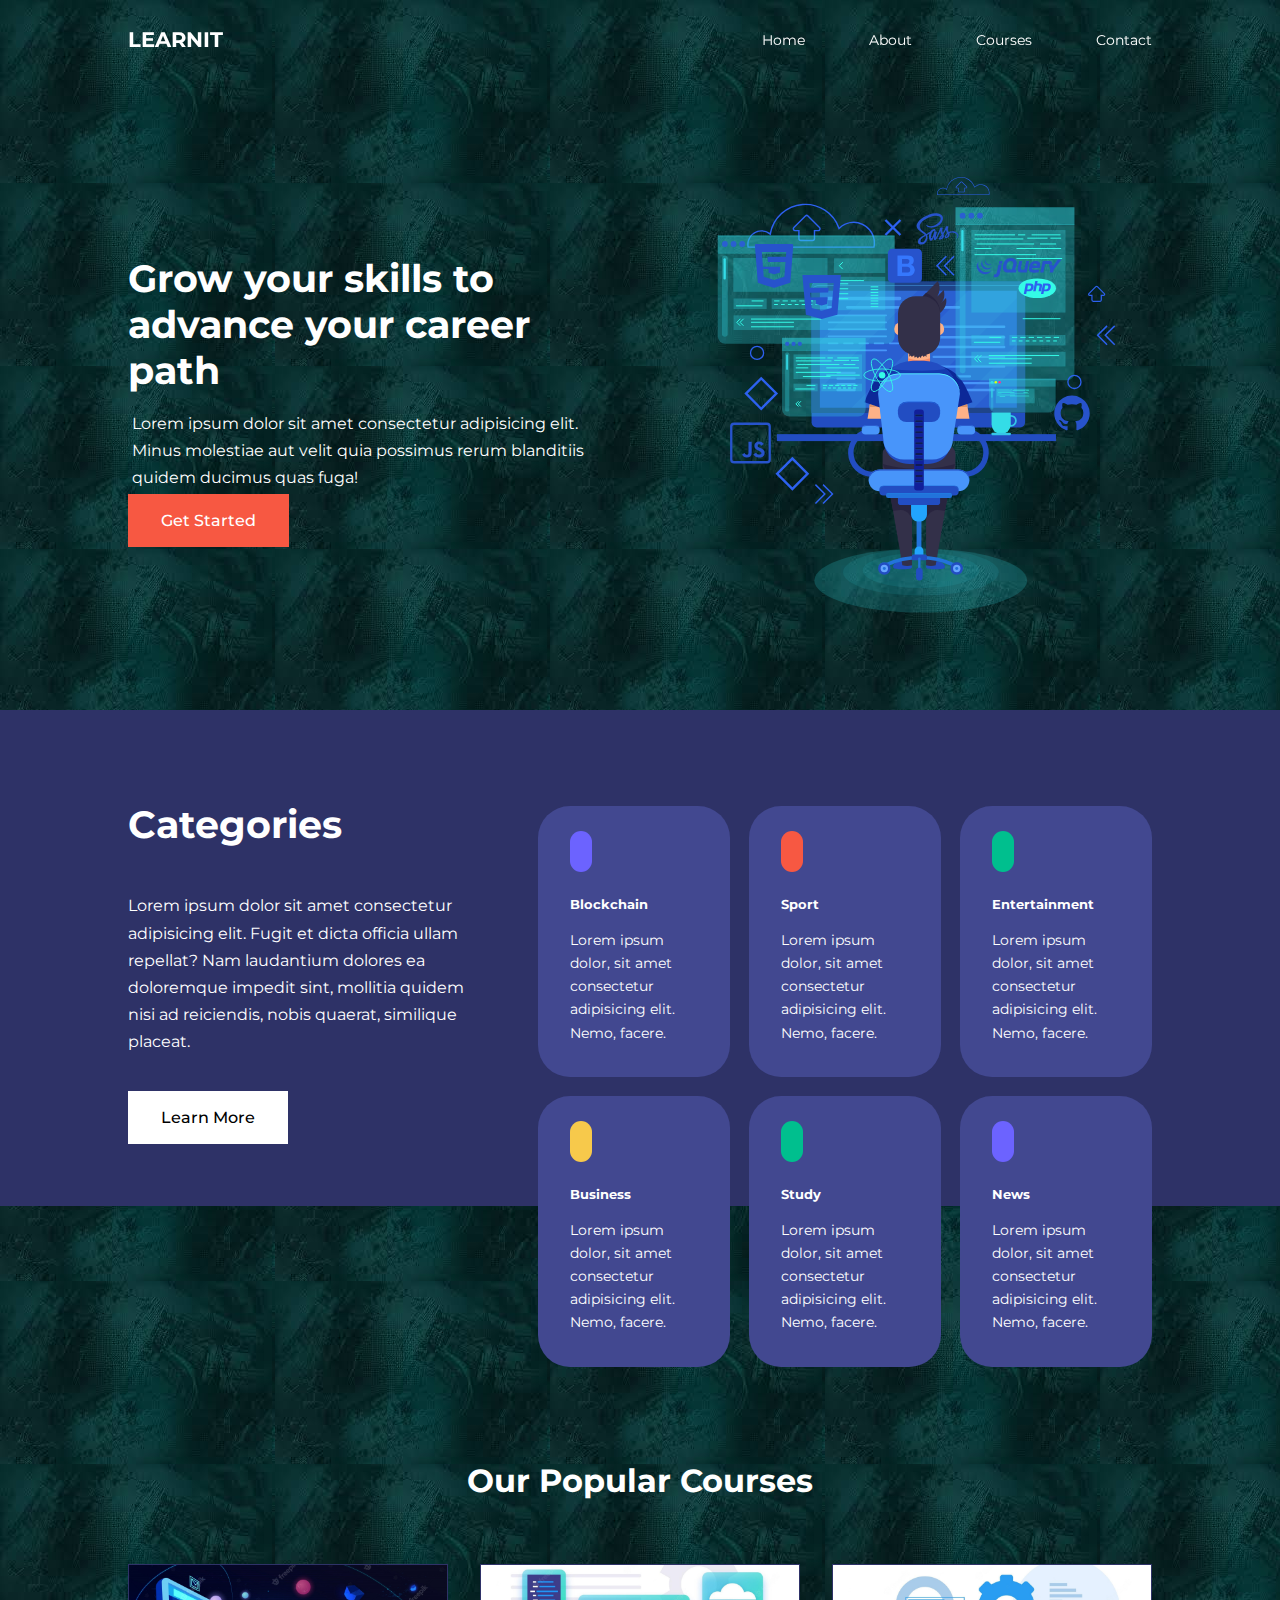
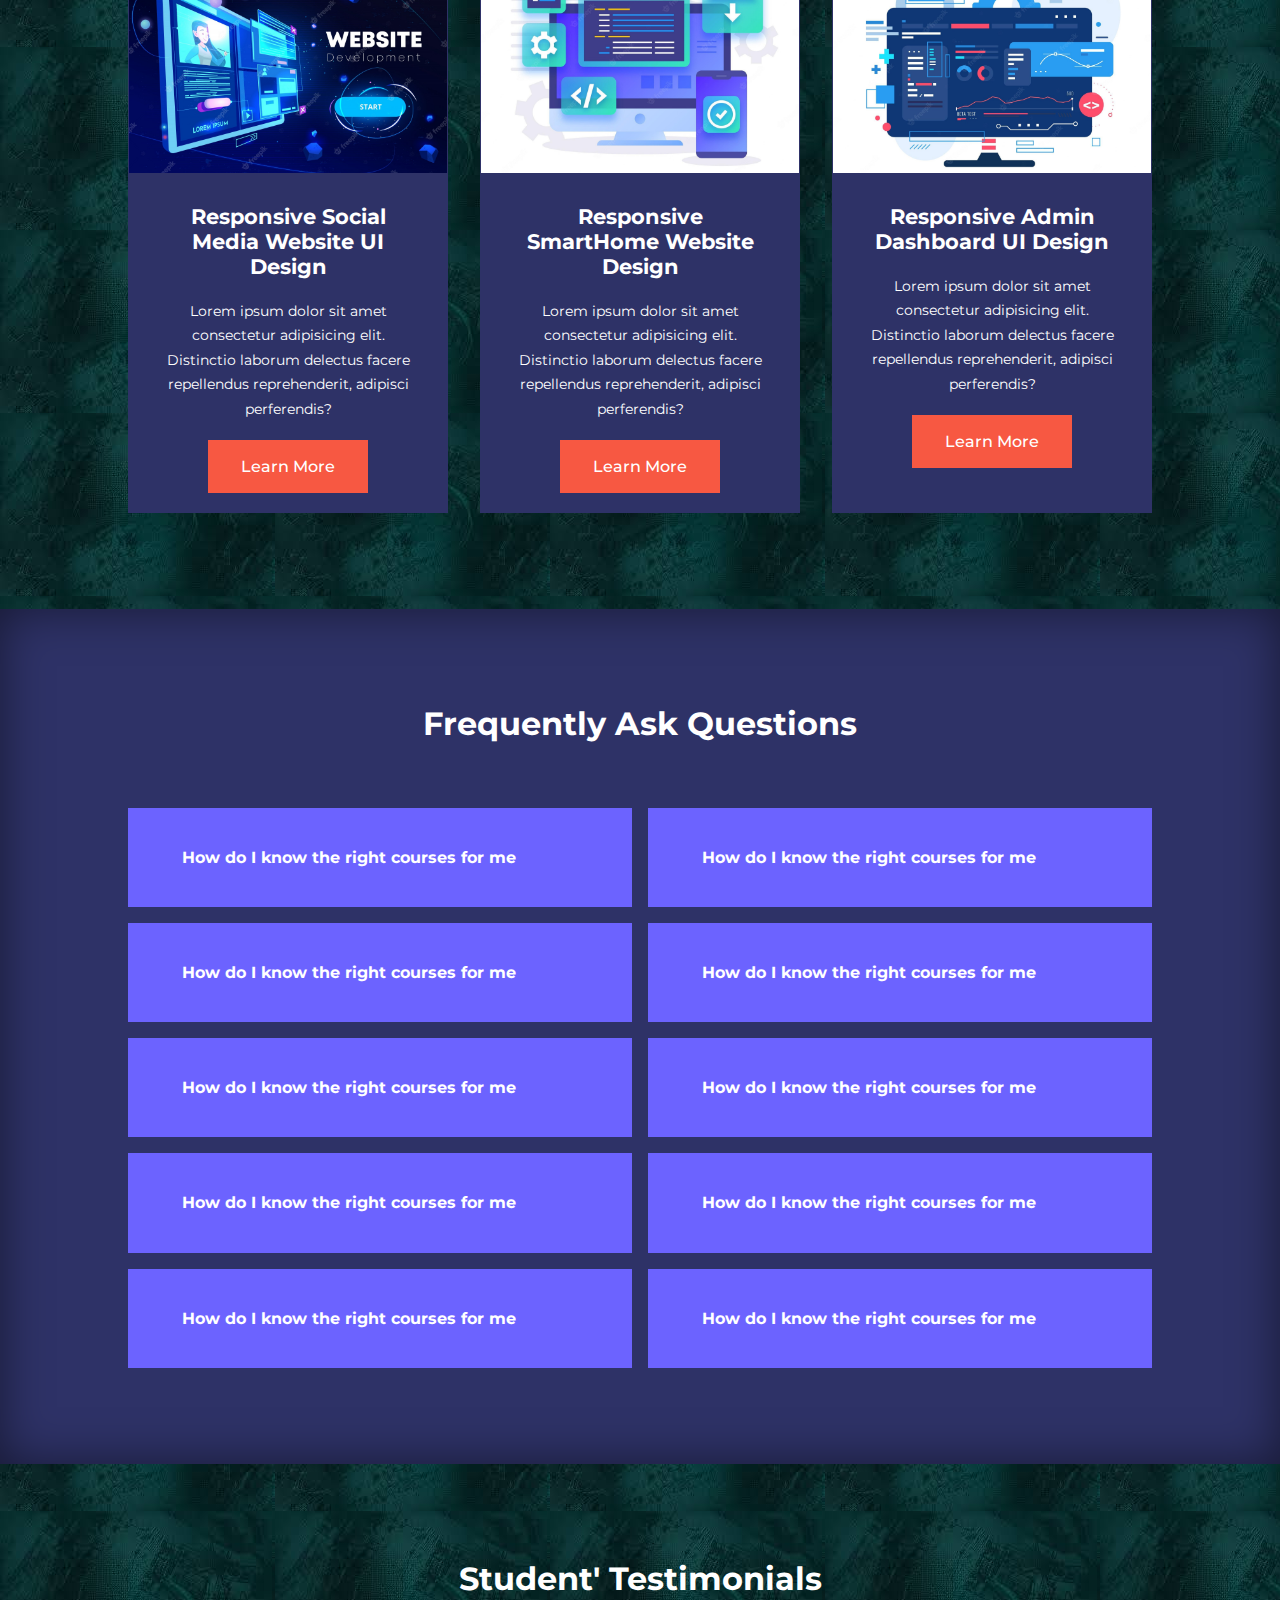
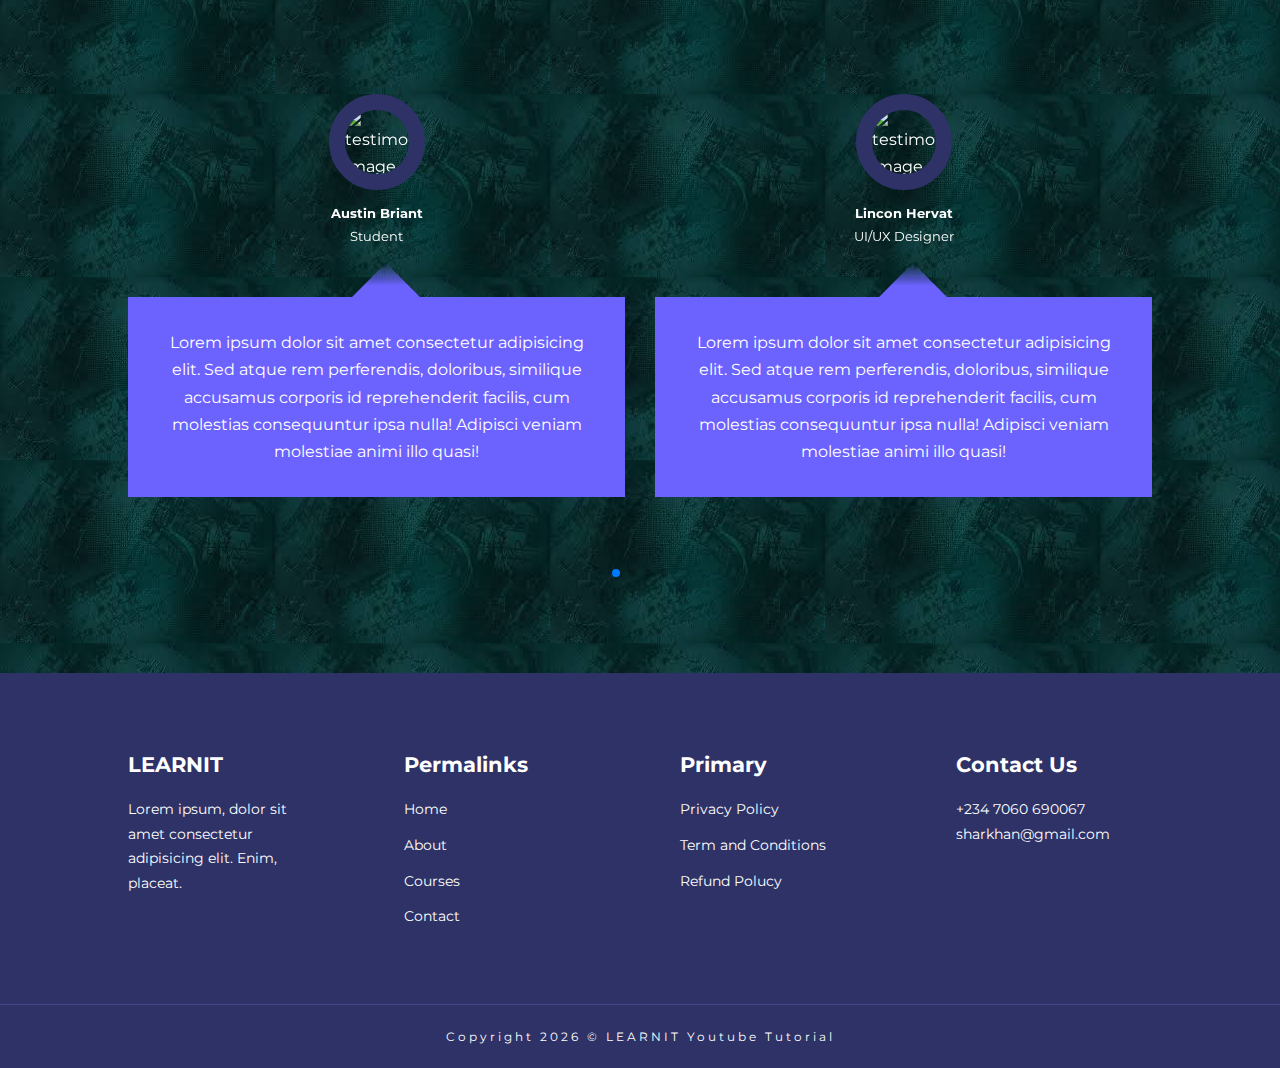
==== index.html @ 8cb25372 "new update push" ====
<!DOCTYPE html>
<html lang="en">
<head>
    <meta charset="UTF-8">
    <meta name="viewport" content="width=device-width, initial-scale=1.0">
    <title>My Institute</title>
    <link rel="stylesheet" href="/style/index.css">


    <link rel="stylesheet" href="https://unicons.iconscout.com/release/v4.0.8/css/line.css">

    <link rel="preconnect" href="https://fonts.googleapis.com">
<link rel="preconnect" href="https://fonts.gstatic.com" crossorigin>
<link href="https://fonts.googleapis.com/css2?family=Montserrat:ital,wght@0,100;0,200;0,300;0,400;0,500;0,600;0,700;0,800;0,900;1,100;1,200;1,300;1,400;1,500;1,600;1,700;1,800;1,900&display=swap" rel="stylesheet">

<!-- Link Swiper's CSS -->
<link rel="stylesheet" href="https://cdn.jsdelivr.net/npm/swiper@10/swiper-bundle.min.css" />
<style>
    body{
        background-image: url("/image/bg.jpg");
    }
</style>
</head>
<body>
    <nav>
        <div class="container nav_container">
            <a href="index.html"><h4>LEARNIT</h4></a>
            <ul class="nav__menu">
                <li><a href="index.html">Home</a></li>
                <li><a href="about.html">About</a></li>
                <li><a href="courses.html">Courses</a></li>
                <li><a href="contact.html">Contact</a></li>                
            </ul>
            <button id="open-menu-btn"><i class="uil uil-bars"></i></button>
            <button id="close-menu-btn"><i class="uil uil-multiply"></i></button>
        </div>
    </nav>
    <!-- NAV Ends -->
<header>
    <div class="container header__container">
        <div class="header__left">
            <h1>Grow your skills to advance your career path</h1>
            <p>Lorem ipsum dolor sit amet consectetur adipisicing elit. Minus molestiae aut velit quia possimus rerum blanditiis quidem ducimus quas fuga!</p>
            <a href="courses.html " class="btn btn-primary">Get Started</a>

        </div>
        <div class="header__right">
            <div class="header_right-image">
                <img src="/image/header.svg" alt="">
            </div>
        </div>
    </div>
</header>
<!-- Header Ends -->


<section class="categories">
    <div class="container categories__container">
        <div class="categories__left">
            <h1>Categories</h1>
            <p>Lorem ipsum dolor sit amet consectetur adipisicing elit. Fugit et dicta officia ullam repellat? Nam laudantium dolores ea doloremque impedit sint, mollitia quidem nisi ad reiciendis, nobis quaerat, similique placeat.</p>
            <a href="" class="btn">Learn More</a>
        </div>
        <div class="categories__right">
            <article class="category">
                <span class="category__icon"><i class="uil uil-bitcoin-circle"></i></span>
                <h5>Blockchain</h5>
                <p>Lorem ipsum dolor, sit amet consectetur adipisicing elit. Nemo, facere.</p>
            </article>        
            <article class="category">
                <span class="category__icon"><i class="uil uil-volleyball"></i></span>
                <h5>Sport</h5>
                <p>Lorem ipsum dolor, sit amet consectetur adipisicing elit. Nemo, facere.</p>
            </article>        
            <article class="category">
                <span class="category__icon"><i class="uil uil-desktop"></i></span>
                <h5>Entertainment</h5>
                <p>Lorem ipsum dolor, sit amet consectetur adipisicing elit. Nemo, facere.</p>
            </article>        
            <article class="category">
                <span class="category__icon"><i class="uil uil-bitcoin-circle"></i></span>
                <h5>Business</h5>
                <p>Lorem ipsum dolor, sit amet consectetur adipisicing elit. Nemo, facere.</p>
            </article>        
            <article class="category">
                <span class="category__icon"><i class="uil uil-presentation-plus"></i></span>
                <h5>Study</h5>
                <p>Lorem ipsum dolor, sit amet consectetur adipisicing elit. Nemo, facere.</p>
            </article>        
            <article class="category">
                <span class="category__icon"><i class="uil uil-monitor"></i></span>
                <h5>News</h5>
                <p>Lorem ipsum dolor, sit amet consectetur adipisicing elit. Nemo, facere.</p>
            </article>        
        </div>
    </div>
</section>
<!-- Category Ends -->


<section class="courses">
    <h2>Our Popular Courses</h2>
    <div class="container courses__container">
        <article class="course">
            <div class="course__image">
                <img src="/image/course1.jpg" alt="">
            </div>
            <div class="course__info">
                <h4>Responsive Social Media Website UI Design</h4>
                <p>Lorem ipsum dolor sit amet consectetur adipisicing elit. Distinctio laborum delectus facere repellendus reprehenderit, adipisci perferendis?</p>
                <a href="courses.html" class="btn btn-primary">Learn More</a>
            </div>
        </article>

        <article class="course">
            <div class="course__image">
                <img src="/image/course2.jpg" alt="">
            </div>
            <div class="course__info">
                <h4>Responsive SmartHome Website Design</h4>
                <p>Lorem ipsum dolor sit amet consectetur adipisicing elit. Distinctio laborum delectus facere repellendus reprehenderit, adipisci perferendis?</p>
                <a href="courses.html" class="btn btn-primary">Learn More</a>
            </div>
        </article>

        <article class="course">
            <div class="course__image">
                <img src="/image/course3.jpg" alt="">
            </div>
            <div class="course__info">
                <h4>Responsive Admin Dashboard UI Design</h4>
                <p>Lorem ipsum dolor sit amet consectetur adipisicing elit. Distinctio laborum delectus facere repellendus reprehenderit, adipisci perferendis?</p>
                <a href="courses.html" class="btn btn-primary">Learn More</a>
            </div>
        </article>
    </div>
</section>
<!-- Courses Ends -->


<section class="faqs">
    <H2>Frequently Ask Questions</H2>
    <div class="container faqs__container">
        <article class="faq">
            <div class="faqs__icon"><i class="uil uil-plus"></i></div>
            <div class="question__answer">
                <h4>How do I know the right courses for me</h4>
                <p>Lorem ipsum dolor sit, amet consectetur adipisicing elit. Ipsam, quod autem. Cumque sequi consectetur, laboriosam aut eius delectus veniam quos debitis? Necessitatibus consequatur hic magnam illo tenetur suscipit veritatis culpa?</p>
            </div>
        </article>
        <article class="faq">
            <div class="faqs__icon"><i class="uil uil-plus"></i></div>
            <div class="question__answer">
                <h4>How do I know the right courses for me</h4>
                <p>Lorem ipsum dolor sit, amet consectetur adipisicing elit. Ipsam, quod autem. Cumque sequi consectetur, laboriosam aut eius delectus veniam quos debitis? Necessitatibus consequatur hic magnam illo tenetur suscipit veritatis culpa?</p>
            </div>
        </article>
        <article class="faq">
            <div class="faqs__icon"><i class="uil uil-plus"></i></div>
            <div class="question__answer">
                <h4>How do I know the right courses for me</h4>
                <p>Lorem ipsum dolor sit, amet consectetur adipisicing elit. Ipsam, quod autem. Cumque sequi consectetur, laboriosam aut eius delectus veniam quos debitis? Necessitatibus consequatur hic magnam illo tenetur suscipit veritatis culpa?</p>
            </div>
        </article>
        <article class="faq">
            <div class="faqs__icon"><i class="uil uil-plus"></i></div>
            <div class="question__answer">
                <h4>How do I know the right courses for me</h4>
                <p>Lorem ipsum dolor sit, amet consectetur adipisicing elit. Ipsam, quod autem. Cumque sequi consectetur, laboriosam aut eius delectus veniam quos debitis? Necessitatibus consequatur hic magnam illo tenetur suscipit veritatis culpa?</p>
            </div>
        </article>
        <article class="faq">
            <div class="faqs__icon"><i class="uil uil-plus"></i></div>
            <div class="question__answer">
                <h4>How do I know the right courses for me</h4>
                <p>Lorem ipsum dolor sit, amet consectetur adipisicing elit. Ipsam, quod autem. Cumque sequi consectetur, laboriosam aut eius delectus veniam quos debitis? Necessitatibus consequatur hic magnam illo tenetur suscipit veritatis culpa?</p>
            </div>
        </article>
        <article class="faq">
            <div class="faqs__icon"><i class="uil uil-plus"></i></div>
            <div class="question__answer">
                <h4>How do I know the right courses for me</h4>
                <p>Lorem ipsum dolor sit, amet consectetur adipisicing elit. Ipsam, quod autem. Cumque sequi consectetur, laboriosam aut eius delectus veniam quos debitis? Necessitatibus consequatur hic magnam illo tenetur suscipit veritatis culpa?</p>
            </div>
        </article>
        <article class="faq">
            <div class="faqs__icon"><i class="uil uil-plus"></i></div>
            <div class="question__answer">
                <h4>How do I know the right courses for me</h4>
                <p>Lorem ipsum dolor sit, amet consectetur adipisicing elit. Ipsam, quod autem. Cumque sequi consectetur, laboriosam aut eius delectus veniam quos debitis? Necessitatibus consequatur hic magnam illo tenetur suscipit veritatis culpa?</p>
            </div>
        </article>
        <article class="faq">
            <div class="faqs__icon"><i class="uil uil-plus"></i></div>
            <div class="question__answer">
                <h4>How do I know the right courses for me</h4>
                <p>Lorem ipsum dolor sit, amet consectetur adipisicing elit. Ipsam, quod autem. Cumque sequi consectetur, laboriosam aut eius delectus veniam quos debitis? Necessitatibus consequatur hic magnam illo tenetur suscipit veritatis culpa?</p>
            </div>
        </article>
        <article class="faq">
            <div class="faqs__icon"><i class="uil uil-plus"></i></div>
            <div class="question__answer">
                <h4>How do I know the right courses for me</h4>
                <p>Lorem ipsum dolor sit, amet consectetur adipisicing elit. Ipsam, quod autem. Cumque sequi consectetur, laboriosam aut eius delectus veniam quos debitis? Necessitatibus consequatur hic magnam illo tenetur suscipit veritatis culpa?</p>
            </div>
        </article>
        <article class="faq">
            <div class="faqs__icon"><i class="uil uil-plus"></i></div>
            <div class="question__answer">
                <h4>How do I know the right courses for me</h4>
                <p>Lorem ipsum dolor sit, amet consectetur adipisicing elit. Ipsam, quod autem. Cumque sequi consectetur, laboriosam aut eius delectus veniam quos debitis? Necessitatibus consequatur hic magnam illo tenetur suscipit veritatis culpa?</p>
            </div>
        </article>
    </div>
</section>
<!-- FAQS End here -->

<section class="container testimonials__container mySwiper">
    <h2>Student' Testimonials</h2>

<div class="swiper-wrapper">
    <article class="testimonial swiper-slide">
        <div class="avater">
            <img src="https://randomuser.me/api/portraits/men/10.jpg" alt="testimonial image here">
        </div>
        <div class="testimonial__info">
            <h5>Austin Briant</h5>
            <small>Student</small>
            <div class="testimonial__body">
                <p>Lorem ipsum dolor sit amet consectetur adipisicing elit. Sed atque rem perferendis, doloribus, similique accusamus corporis id reprehenderit facilis, cum molestias consequuntur ipsa nulla! Adipisci veniam molestiae animi illo quasi!</p>
            </div>
        </div>
    </article>
    <article class="testimonial swiper-slide">
        <div class="avater">
            <img src="https://randomuser.me/api/portraits/men/13.jpg" alt="testimonial image here">
        </div>
        <div class="testimonial__info">
            <h5>Lincon Hervat</h5>
            <small>UI/UX Designer</small>
            <div class="testimonial__body">
                <p>Lorem ipsum dolor sit amet consectetur adipisicing elit. Sed atque rem perferendis, doloribus, similique accusamus corporis id reprehenderit facilis, cum molestias consequuntur ipsa nulla! Adipisci veniam molestiae animi illo quasi!</p>
            </div>
        </div>
    </article>
    <article class="testimonial swiper-slide">
        <div class="avater">
            <img src="https://randomuser.me/api/portraits/men/14.jpg" alt="testimonial image here">
        </div>
        <div class="testimonial__info">
            <h5>Aliy Khabbak</h5>
            <small>Student</small>
            <div class="testimonial__body">
                <p>Lorem ipsum dolor sit amet consectetur adipisicing elit. Sed atque rem perferendis, doloribus, similique accusamus corporis id reprehenderit facilis, cum molestias consequuntur ipsa nulla! Adipisci veniam molestiae animi illo quasi!</p>
            </div>
        </div>
    </article>
    <article class="testimonial swiper-slide">
        <div class="avater">
            <img src="https://randomuser.me/api/portraits/men/11.jpg" alt="testimonial image here">
        </div>
        <div class="testimonial__info">
            <h5>Diana Briant</h5>
            <small>Student</small>
            <div class="testimonial__body">
                <p>Lorem ipsum dolor sit amet consectetur adipisicing elit. Sed atque rem perferendis, doloribus, similique accusamus corporis id reprehenderit facilis, cum molestias consequuntur ipsa nulla! Adipisci veniam molestiae animi illo quasi!</p>
            </div>
        </div>
    </article>
    <article class="testimonial swiper-slide">
        <div class="avater">
            <img src="https://randomuser.me/api/portraits/men/19.jpg" alt="testimonial image here">
        </div>
        <div class="testimonial__info">
            <h5>Abraham Quist</h5>
            <small>Developer</small>
            <div class="testimonial__body">
                <p>Lorem ipsum dolor sit amet consectetur adipisicing elit. Sed atque rem perferendis, doloribus, similique accusamus corporis id reprehenderit facilis, cum molestias consequuntur ipsa nulla! Adipisci veniam molestiae animi illo quasi!</p>
            </div>
        </div>
    </article>
</div>
<div class="swiper-pagination"></div>
</section>


<footer class="footer">
    <div class="container footer__container">
        <div class="footer__1">
            <h4><a href="index.html">LEARNIT</a></h4>
            <P>Lorem ipsum, dolor sit amet consectetur adipisicing elit. Enim, placeat.</P>
        </div>
        <div class="footer__2">
            <h4>Permalinks</h4>
            <ul class="permalinks">
                <li><a href="index.html">Home</a></li>
                <li><a href="about.html">About</a></li>
                <li><a href="courses.html">Courses</a></li>
                <li><a href="contact.html">Contact</a></li>
            </ul>
        </div>
        <div class="footer__3">
            <h4>Primary</h4>
            <ul class="privacy">
                <li><a href="#">Privacy Policy</a></li>
                <li><a href="#">Term and Conditions</a></li>
                <li><a href="#">Refund Polucy</a></li>                
            </ul>
        </div>
        <div class="footer__4">
            <h4>Contact Us</h4> 
            <div>
                <p>+234 7060 690067</p>
                <p>sharkhan@gmail.com</p>
            </div>   
            <ul class="footer__socials">
                <li><a href="#"><i class="uil uil-facebook"></i></a></li>
                <li><a href="#"><i class="uil uil-instagram-alt"></i></a></li>
                <li><a href="#"><i class="uil uil-twitter"></i></a></li>                
                <li><a href="#"><i class="uil uil-linkedin"></i></a></li>                
            </ul>        
        </div>   
            
    </div>
    <div class="footer__copyright">
        <small>Copyright <span class="curr_year"></span> &copy; LEARNIT Youtube Tutorial</small>
    </div> 
</footer>




    <script src="https://cdn.jsdelivr.net/npm/swiper@10/swiper-bundle.min.js"></script>
    <script src="/js/main.js"></script>
    <script>
        var swiper = new Swiper(".mySwiper", {
          slidesPerView: 1,
          spaceBetween: 30,
          pagination: {
            el: ".swiper-pagination",
            clickable: true,
          },
          //when window width is >=600px
          breakpoints:{
            600:{
                slidesPerView: 2
            }
          }
        });
      </script>
</body>
</html>
---- style/index.css ----
*{
    margin: 0;
    padding: 0;
    border: 0;
    outline: 0;
    box-sizing: border-box;
    text-decoration: none;
    list-style: none;
}
:root{
    --color-primary: #6c63ff;
    --color-success: #00bf8e;
    --color-warning: #f7c94b;
    --color-danger: #f75842;
    --color-danger-variant:rgba(247,88,66,0.4) ;
    --color-white:#fff ;
    --color-light:rgba(255,255,255,0.7) ;
    --color-black:#000 ;
    --color-bg:#1f2641 ;
    --color-bg1:#2e3267 ;
    --color-bg2:#424890 ;

    --container-width-lg:80%;
    --container-width-md:90%;
    --container-width-sm:94%;

    --transition: all 400ms ease;
}   
body{
    overflow: scroll;
    font-family:Montserrat, sans-serif;
    line-height: 1.7;
    color: var(--color-white);
    background: var(--color-bg);
}
.container{
    width: var(--container-width-lg);
    margin: 0 auto;
}
section{
    padding: 6rem 0;
}
section h2{
    text-align: center;
    margin-bottom: 4rem;
}
h1,h2,h3,h4,h5,h6{
    line-height: 1.2;
}
h1{
    font-size: 2.4rem;
}
h2{
    font-size: 2rem;
}
h3{
    font-size: 1.6rem;
}
h4{
    font-size: 1.3rem;
}
a{
    color: var(--color-white);
}
img{
    width: 100%;
    display: block;
    object-fit: cover;
}
.btn{
    display: line-block;
    background:var(--color-white);
    color: var(--color-black);
    padding: 1rem 2rem;
    border: 1px solid transparent;
    font-weight: 500;
    transition: var(--transition);
}
.btn:hover{
    background: transparent;
    color: var(--color-white);
    border-color: var(--color-white);
}
.btn-primary{
    background: var(--color-danger);
    color:var(--color-white);
}

/* ===========NAVBAR============= */
nav{
    background:transparent;
    width: 100vw;
    height: 5rem;
    position: fixed;
    top: 0;
    z-index: 11;
}
/* nav js function style */
.window-scroll{
    background: var(--color-primary);
    box-shadow: 0 1rem 2rem rgba(0, 0, 0, 0.2);
}
.nav_container{
    height: 100%;
    display: flex;
    justify-content: space-between;
    align-items: center;
}
nav button{
    display: none;
}
.nav__menu{
    display: flex;
    align-items: center;
    gap: 4rem;
}
.nav__menu a{
    font-size: 0.9rem;
    transition: var(--transition);

}
.nav__menu a:hover{
    color: var(--color-bg2);
}
header{
    position: relative;
    top: 5rem;
    overflow: hidden;
    height: 70vh;
    margin-bottom: 5rem;
    }
.header__container{
    display: grid;
    grid-template-columns: 1fr 1fr;
    align-items: center;
    gap: 5rem;
    height: 100%;
}
.header__left p{
    margin: 1rem 0.24rem;    
}

/* Categories */
.categories{
    background: var(--color-bg1);
    height: 31rem;
}
.categories h1{
    line-height: 1;
    margin-bottom: 3rem;
}
.categories__container{
    display: grid;
    grid-template-columns: 40% 60%;
}
.categories__left{
    margin-right: 4rem;
}
.categories__left p{
    margin: 1rem 0 3rem ;
}
.categories__right {
    display: grid;
    grid-template-columns: repeat(3, 1fr);
    gap: 1.2rem;
}
.category{
    background: var(--color-bg2);
    padding: 2rem;
    border-radius: 2rem;
    transition: var(--transition);
}
.category:hover{
    box-shadow: 0 3rem 3rem rgba(0, 0, 0, 0.3);
}
.category:nth-child(2) .category__icon{
    background: var(--color-danger);
}
.category:nth-child(3) .category__icon{
    background: var(--color-success);
}
.category:nth-child(4) .category__icon{
    background: var(--color-warning);
}
.category:nth-child(5) .category__icon{
    background: var(--color-success);
}
.category__icon{
    background: var(--color-primary);
    padding: 0.7rem;
    border-radius: 0.9rem;
}
.category h5{
    margin: 2rem 0 1rem;
}
.category p{
    font-size: 0.85rem;    
}

/* Popular Courses */
.courses{
    margin-top: 10rem;
}
.courses__container{
    display: grid;
    grid-template-columns: repeat(3, 1fr);
    gap: 2rem;
}
.course{
    background: var(--color-bg1);
    text-align: center;
    border: 1px solid transparent; 
    transition: var(--transition); /*  To slow the hover down*/
}

.course:hover{
    background: transparent;
    border-color: var(--color-primary);

}
.course__info{
    padding: 2rem;
}
.course__info p{
    margin: 1.2rem 0 2rem ;
    font-size: 0.9rem;
}


 /* FAQS*/
 .faqs{
    background: var(--color-bg1);
    box-shadow: inset 0 0 3rem rgba(0, 0, 0, 0.5);
 }
 .faqs__container{
    display: grid;
    grid-template-columns: 1fr 1fr;
    gap: 1rem;
 }
 .faq{
padding: 2rem;
display: flex;
align-items: center;
gap: 1.4rem;
height: fit-content;
background: var(--color-primary);
cursor: pointer;
}
.faq h4{
    font-size: 1rem;
    line-height: 2.2;
}
.faqs__icon{
align-self: flex-start;
font-size: 1.2rem;
}
.faq p{
    margin-top: 0.8rem;
    display: none;
}

.faq.open p{
    display: block;
}
/* FAQS Ends here */
.testimonials__container{
    overflow-x: hidden;
    position: relative;
    margin-bottom: 5rem;
}
.testimonial{
    padding-top: 2rem;
}
.testimonial img{
    width:6rem;
    height: 6rem;
    border-radius: 50%;
    overflow: hidden;
    margin:0 auto 1rem ;
    border: 1em solid var(--color-bg1);
}
.testimonial__info{
    text-align: center;
   
}
.testimonial__body{
    background: var(--color-primary);
    padding: 2rem;
    margin-top: 3rem;
    position: relative;
}
.testimonial__body::before{
    content: "";
    display: block;
    background: linear-gradient(135deg, transparent, var(--color-primary), var(--color-primary),var(--color-primary));
    width: 3rem;
    height: 3rem;
    position: absolute;
    left: 47%;
    top: -1.5rem;
    transform: rotate(45deg);
}
footer{
    background: var(--color-bg1);
    padding-top: 5rem;
    font-size: 0.9rem;
}
.footer__container{
    display: grid;
    grid-template-columns: repeat(4, 1fr);
    gap: 5rem;
    }
.footer__container > div h4{
    margin-bottom: 1.2rem;
}
.footer__1 p{
    margin: 0 0 2rem;
}
footer ul li{
    margin-bottom:0.7rem;

}
footer ul li a:hover{
    text-decoration: underline;
}
.footer__socials{
    display: flex;
    gap: 1rem;
    font-size: 1.2rem;
    margin-top: 2rem;
}
.footer__copyright{
    text-align: center;
    margin-top: 4rem;
    padding: 1.2rem 0;
    border-top: 1px solid var(--color-bg2);
    letter-spacing: 3px;
}





/* Media queries (Tablet) */
@media screen and (max-width: 1024px) {
    .container{
      width: var(--container-width-md);
    }
    h1{
      font-size: 2rem;
    }
    h2{
      font-size: 1.7rem;
    }
    h3{
      font-size: 1.4rem;
    }
    h4{
      font-size: 1.2rem;
    }
    /* NAVBAR */
    nav button{
      display: inline-block;
      background: transparent;
      font-size: 1.8rem;
      color: var(--color-white);
      cursor: pointer;
  
    }
    nav button#close-menu-btn{
      display: none;
    }
    .nav__menu{
      position: fixed;
      top: 5rem;
      right: 5%;
      height: fit-content;
      width: 18rem;
      flex-direction: column;
      gap: 0;
      display: none;
    }
    .nav__menu li{
      width: 100%;
      height: 5.8rem;
      animation: animateNavitems 400ms linear forwards;  /* forward means it going to start from the nth state of the keyframe*/
      transform-origin: top-right;
      opacity: 0;
    }
    .nav__menu li:nth-child(2){
      animation-delay: 200ms;
    }
    .nav__menu li:nth-child(3){
      animation-delay: 400ms;
    }
    .nav__menu li:nth-child(4){
      animation-delay: 600ms;
    }
    @keyframes animateNavitems {
      0%{
          transform: rotateZ(-90deg) rotateX(90deg) scale(0.1);
      }   
      100%{
          transform: rotateZ(0) rotateX(0) scale(1);
          opacity: 1;
      }
    }
    .nav__menu li a {
      background: var(--color-primary);
      box-shadow: -4rem 6rem 10rem rgba(0, 0, 0, 0.6);
      width: 100%;
      height: 100%;
      display: grid;
      place-items: center;
    }
    .nav__menu li a:hover{
      background: var(--color-bg2);
      color: var(--color-white);
    }
    /* The header here */
  header{
      height: 52vh;
      margin-bottom: 4rem;
      
  }
  .header__container{
      gap: 0;
      padding-bottom: 3rem;
  }
  /* category */
  .categories{
      height: auto;
  
  }
  .categories__container{
      grid-template-columns: 1fr;
      gap: 3rem;
  }
  
  .categ{
      margin-right: 0;
  }
  .courses{
    margin-top: 0;
  }
  .course{
      margin-top: 0;
  }
  .courses__container{
      grid-template-columns: 1fr 1fr;
  }
  /* FAQS */
  .faqs__container{
      grid-template-columns: 1fr 1fr;
  }
  .faq{
      padding: 1.5rem;
  }
  /* footer */
  .footer__container{
  grid-template-columns: 1fr 1fr;
  /* justify-content: space-between; */
  }
  
  }


  /* Media queries (Mobile) */
  @media screen and (max-width: 600px) {
.container{
    width: var(--container-width-sm);
}
.nav__menu{
    right: 3%;
}
header{
    height: 100vh;
}
.header__container{
    grid-template-columns: 1fr;
    text-align: center;
    margin-top: 0;
}
.header__left p{
    margin-bottom: 1.3rem;
}

.categories__right{
    grid-template-columns: 1fr 1fr;
    gap: 0.7rem;
}
.category{
    padding: 0.5rem;
    border-radius: 1rem;
}
.category__icon{
    margin-top: 4px;
   display: inline-block;
}

.courses__container{
    grid-template-columns: 1fr;
}
.testimonial__body{
    padding: 1.2rem;
}

.footer__container{
    grid-template-columns: 1fr;
    text-align: center;
    gap: 2rem;
}
.footer__1 p{
    margin: 1rem auto;
}
.footer__socials{
    justify-content: center;
}


  }
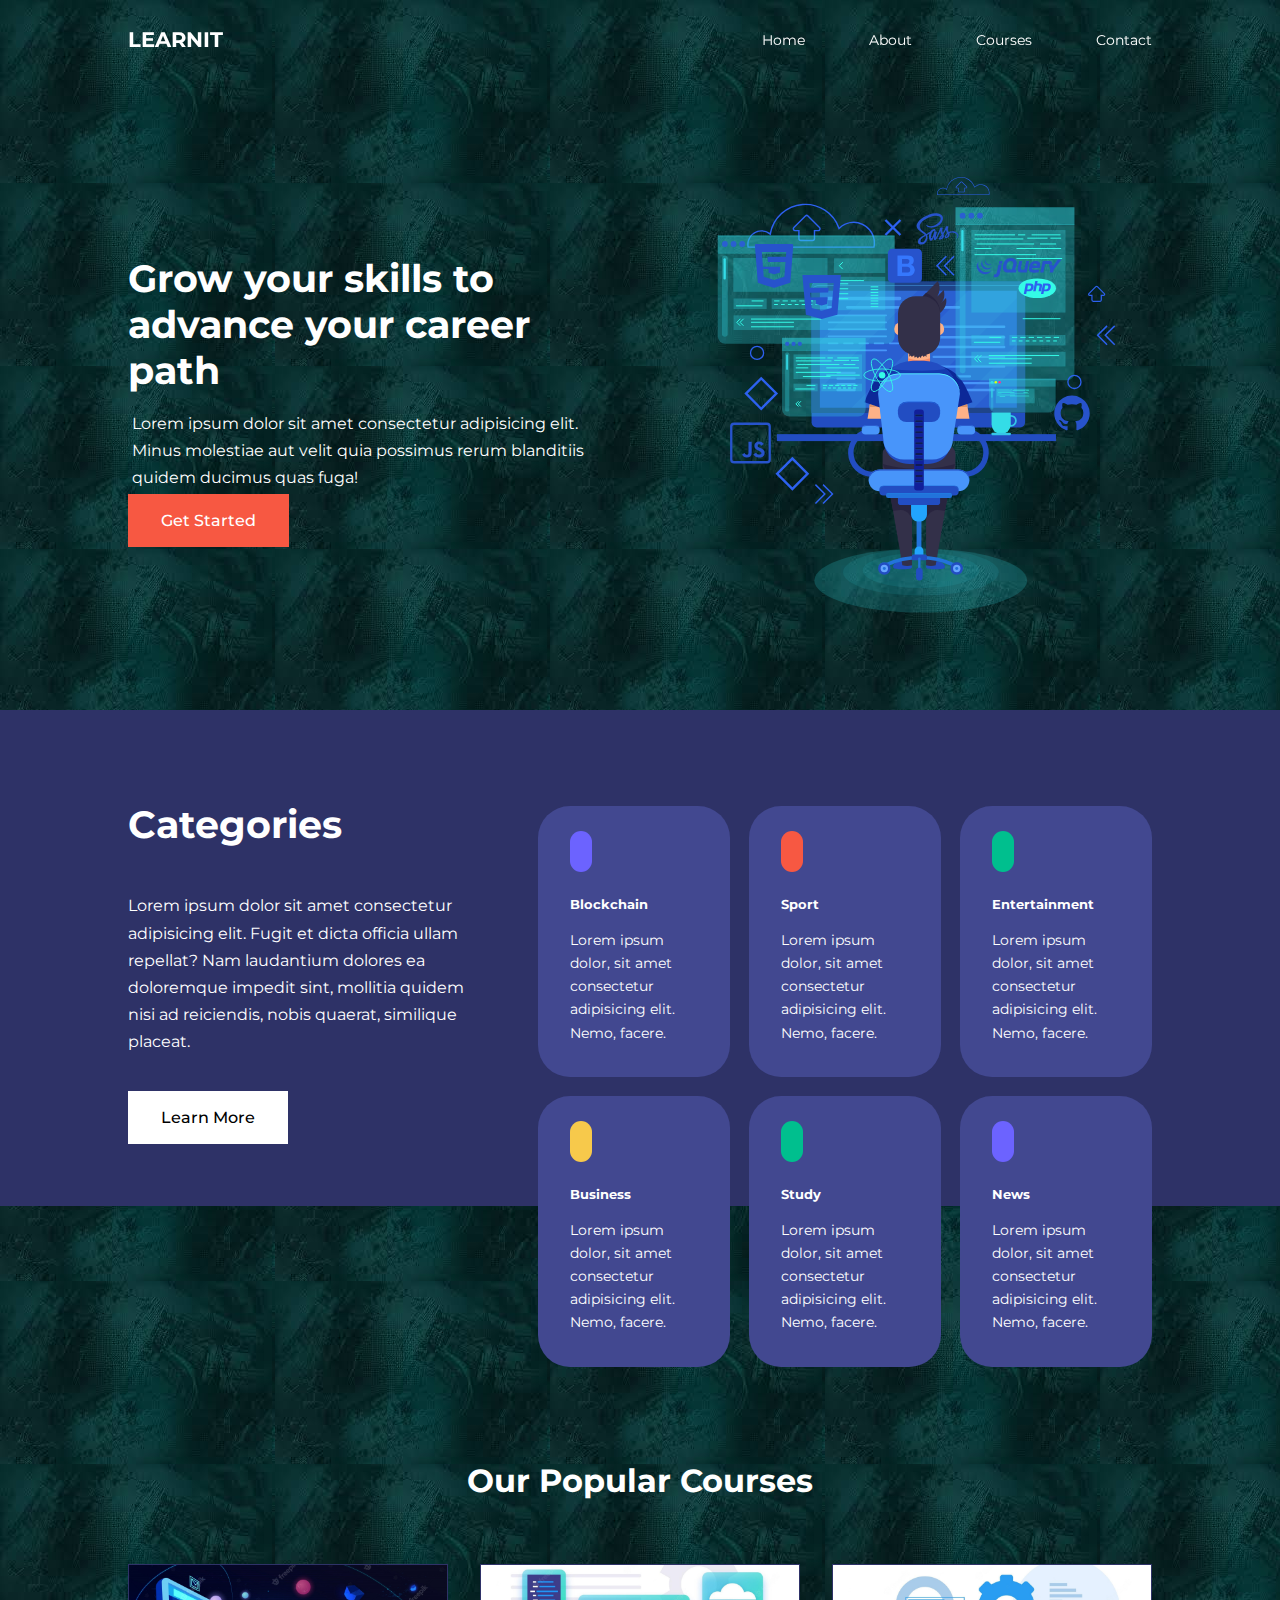
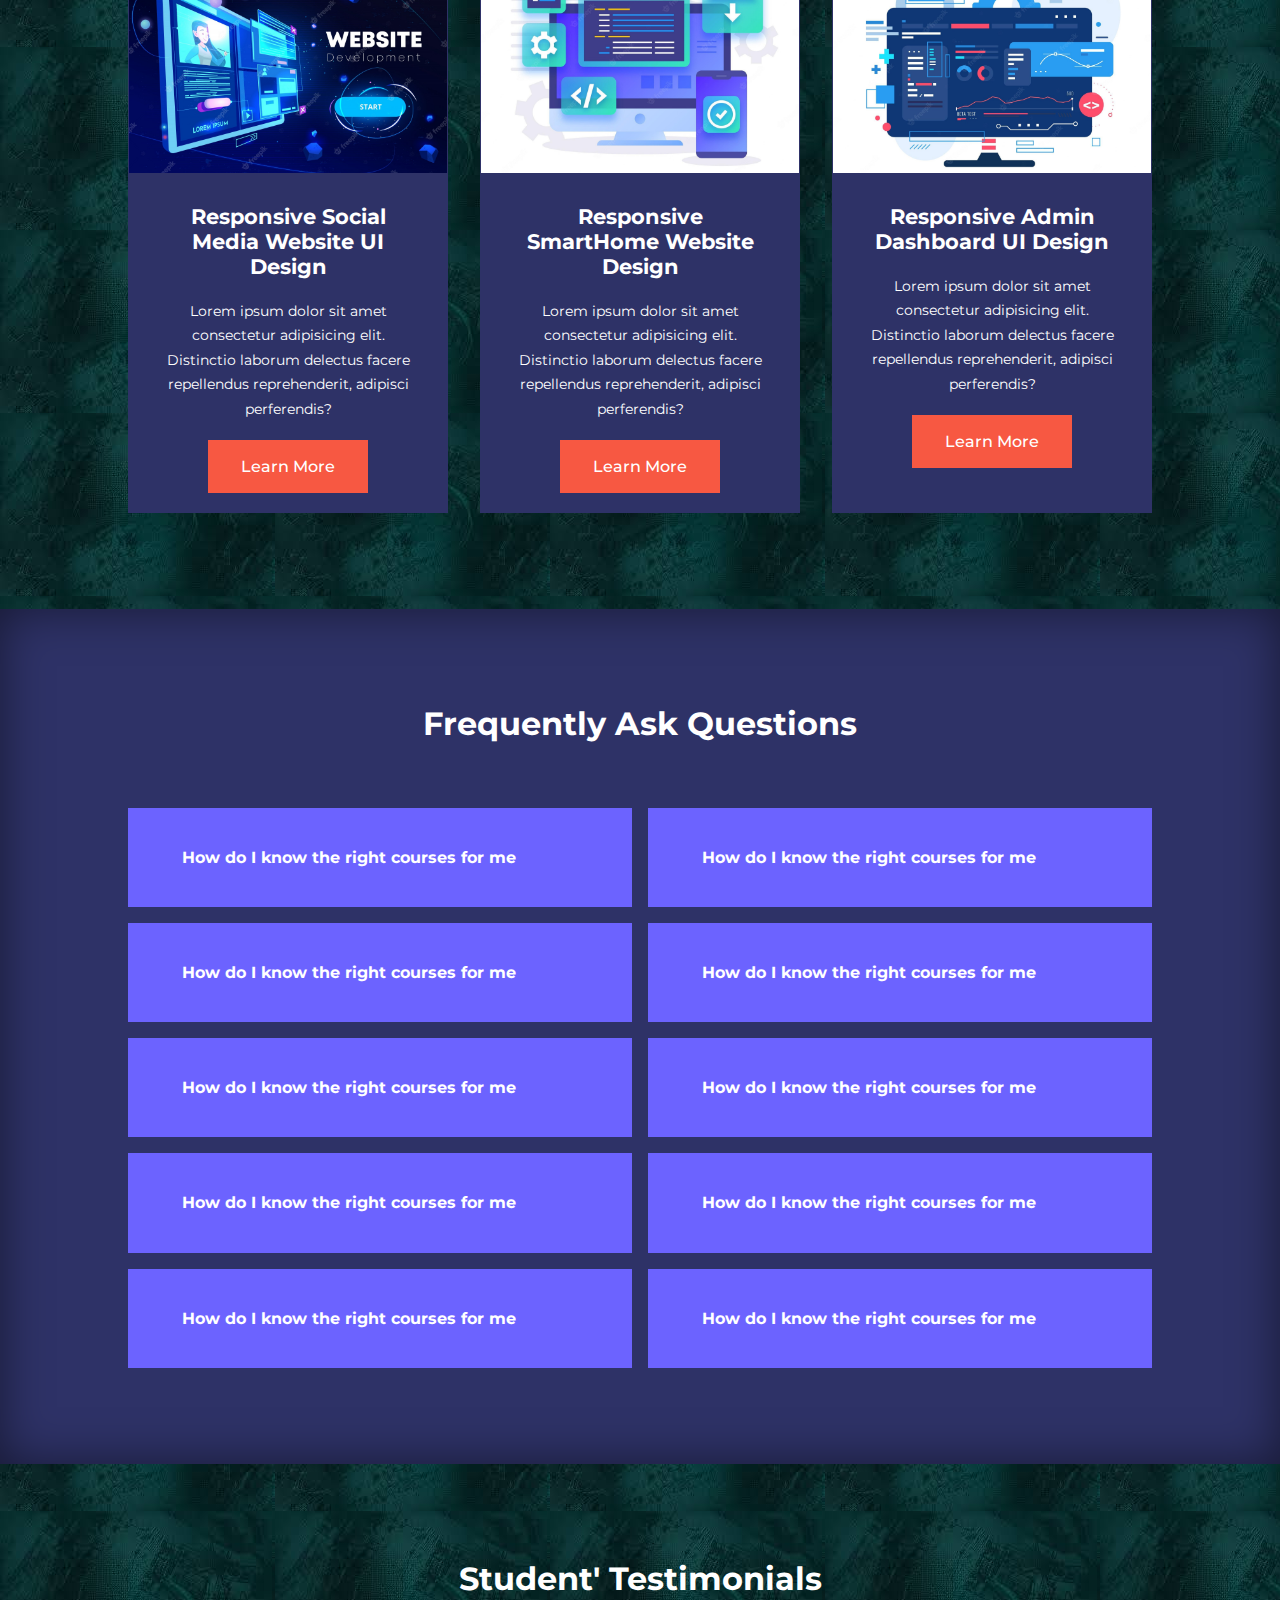
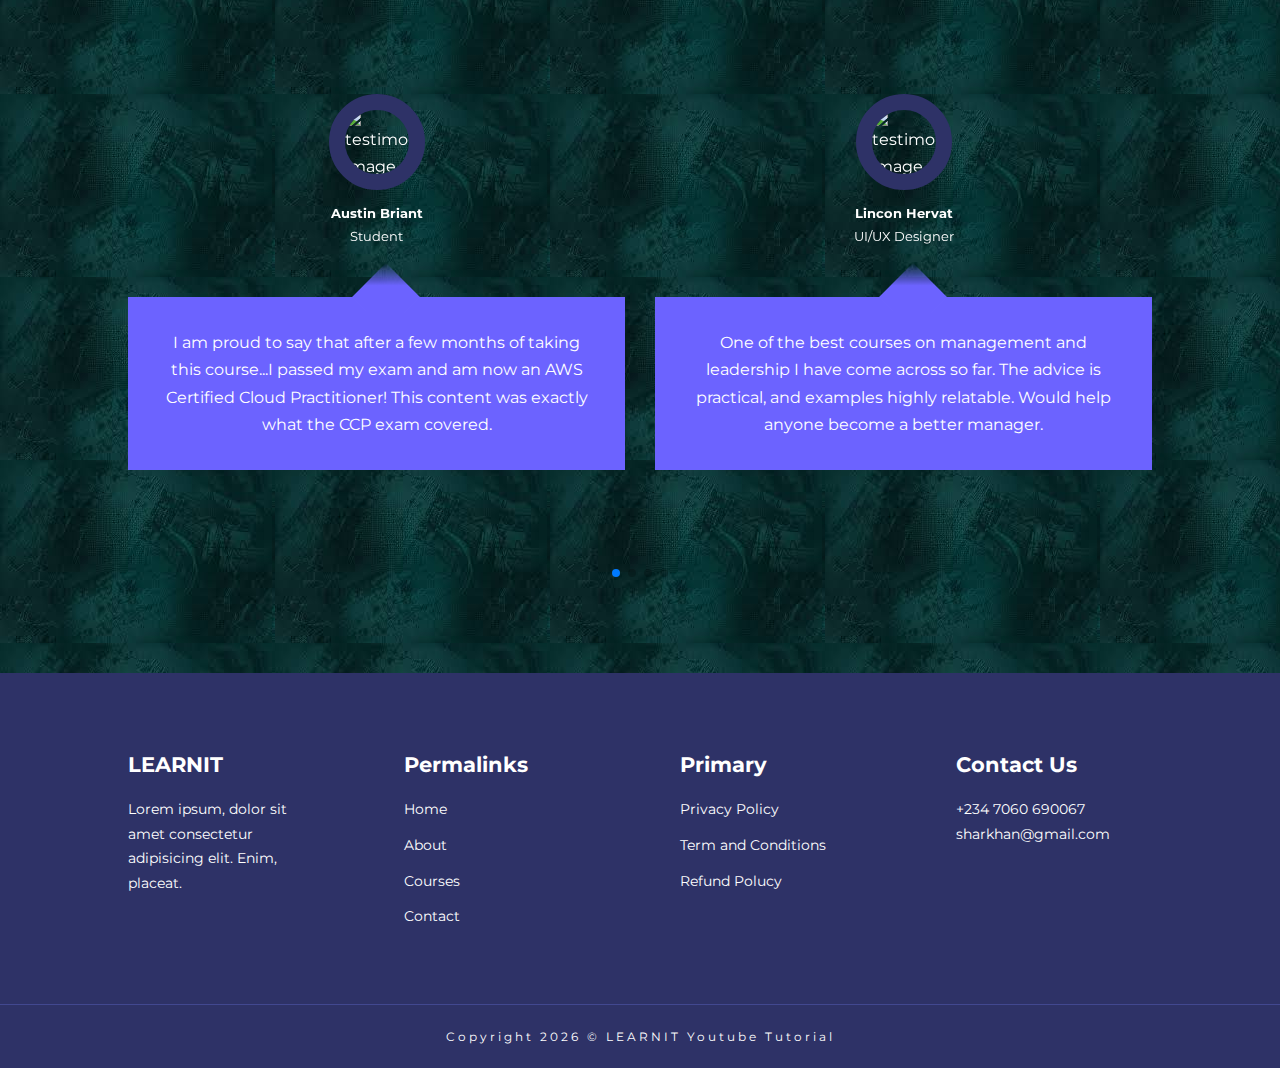
==== commit ab9c0184: "another commit" ====
--- a/index.html
+++ b/index.html
@@ -227,7 +227,7 @@
             <h5>Austin Briant</h5>
             <small>Student</small>
             <div class="testimonial__body">
-                <p>Lorem ipsum dolor sit amet consectetur adipisicing elit. Sed atque rem perferendis, doloribus, similique accusamus corporis id reprehenderit facilis, cum molestias consequuntur ipsa nulla! Adipisci veniam molestiae animi illo quasi!</p>
+                <p>I am proud to say that after a few months of taking this course...I passed my exam and am now an AWS Certified Cloud Practitioner! This content was exactly what the CCP exam covered.</p>
             </div>
         </div>
     </article>
@@ -239,7 +239,7 @@
             <h5>Lincon Hervat</h5>
             <small>UI/UX Designer</small>
             <div class="testimonial__body">
-                <p>Lorem ipsum dolor sit amet consectetur adipisicing elit. Sed atque rem perferendis, doloribus, similique accusamus corporis id reprehenderit facilis, cum molestias consequuntur ipsa nulla! Adipisci veniam molestiae animi illo quasi!</p>
+                <p>One of the best courses on management and leadership I have come across so far. The advice is practical, and examples highly relatable. Would help anyone become a better manager.</p>
             </div>
         </div>
     </article>
@@ -251,7 +251,7 @@
             <h5>Aliy Khabbak</h5>
             <small>Student</small>
             <div class="testimonial__body">
-                <p>Lorem ipsum dolor sit amet consectetur adipisicing elit. Sed atque rem perferendis, doloribus, similique accusamus corporis id reprehenderit facilis, cum molestias consequuntur ipsa nulla! Adipisci veniam molestiae animi illo quasi!</p>
+                <p>I highly recommend this course for all budding data scientists. Even people with no prior knowledge of any visualization tools can become a master after completing this course.</p>
             </div>
         </div>
     </article>
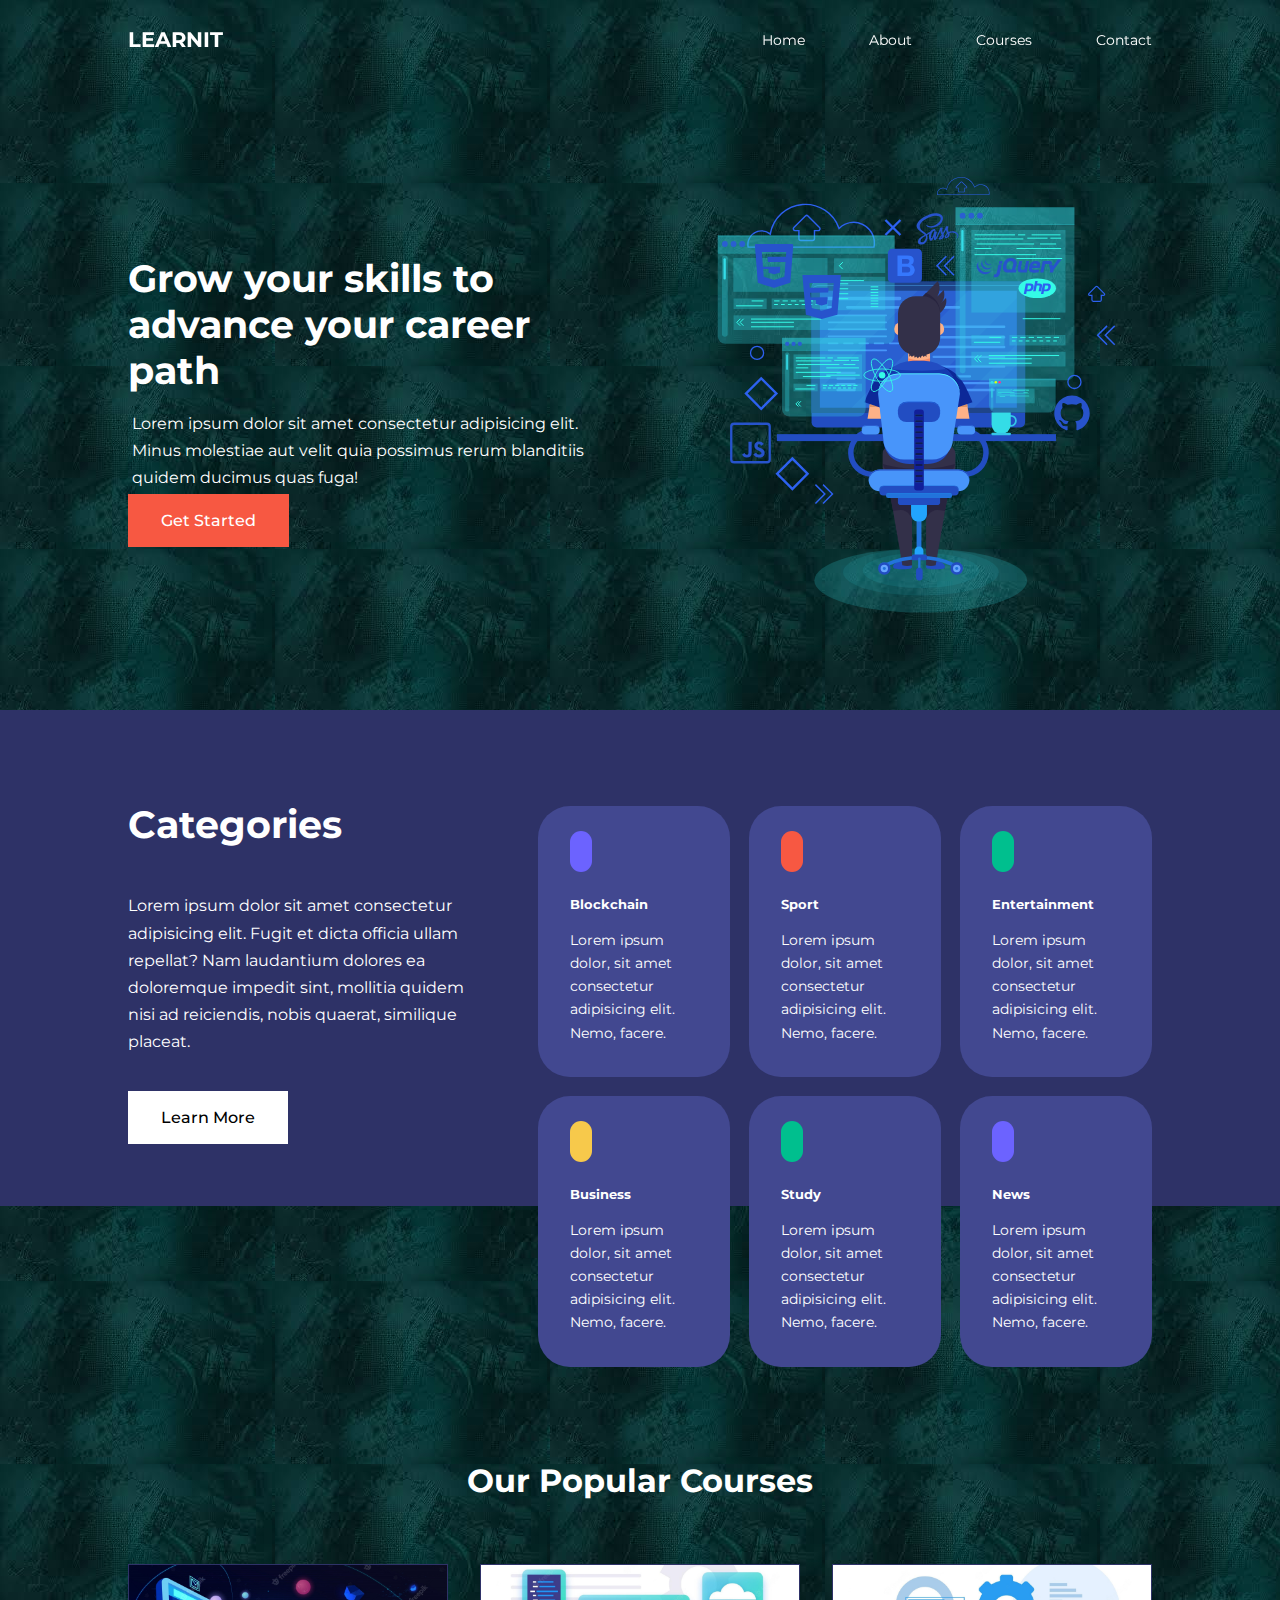
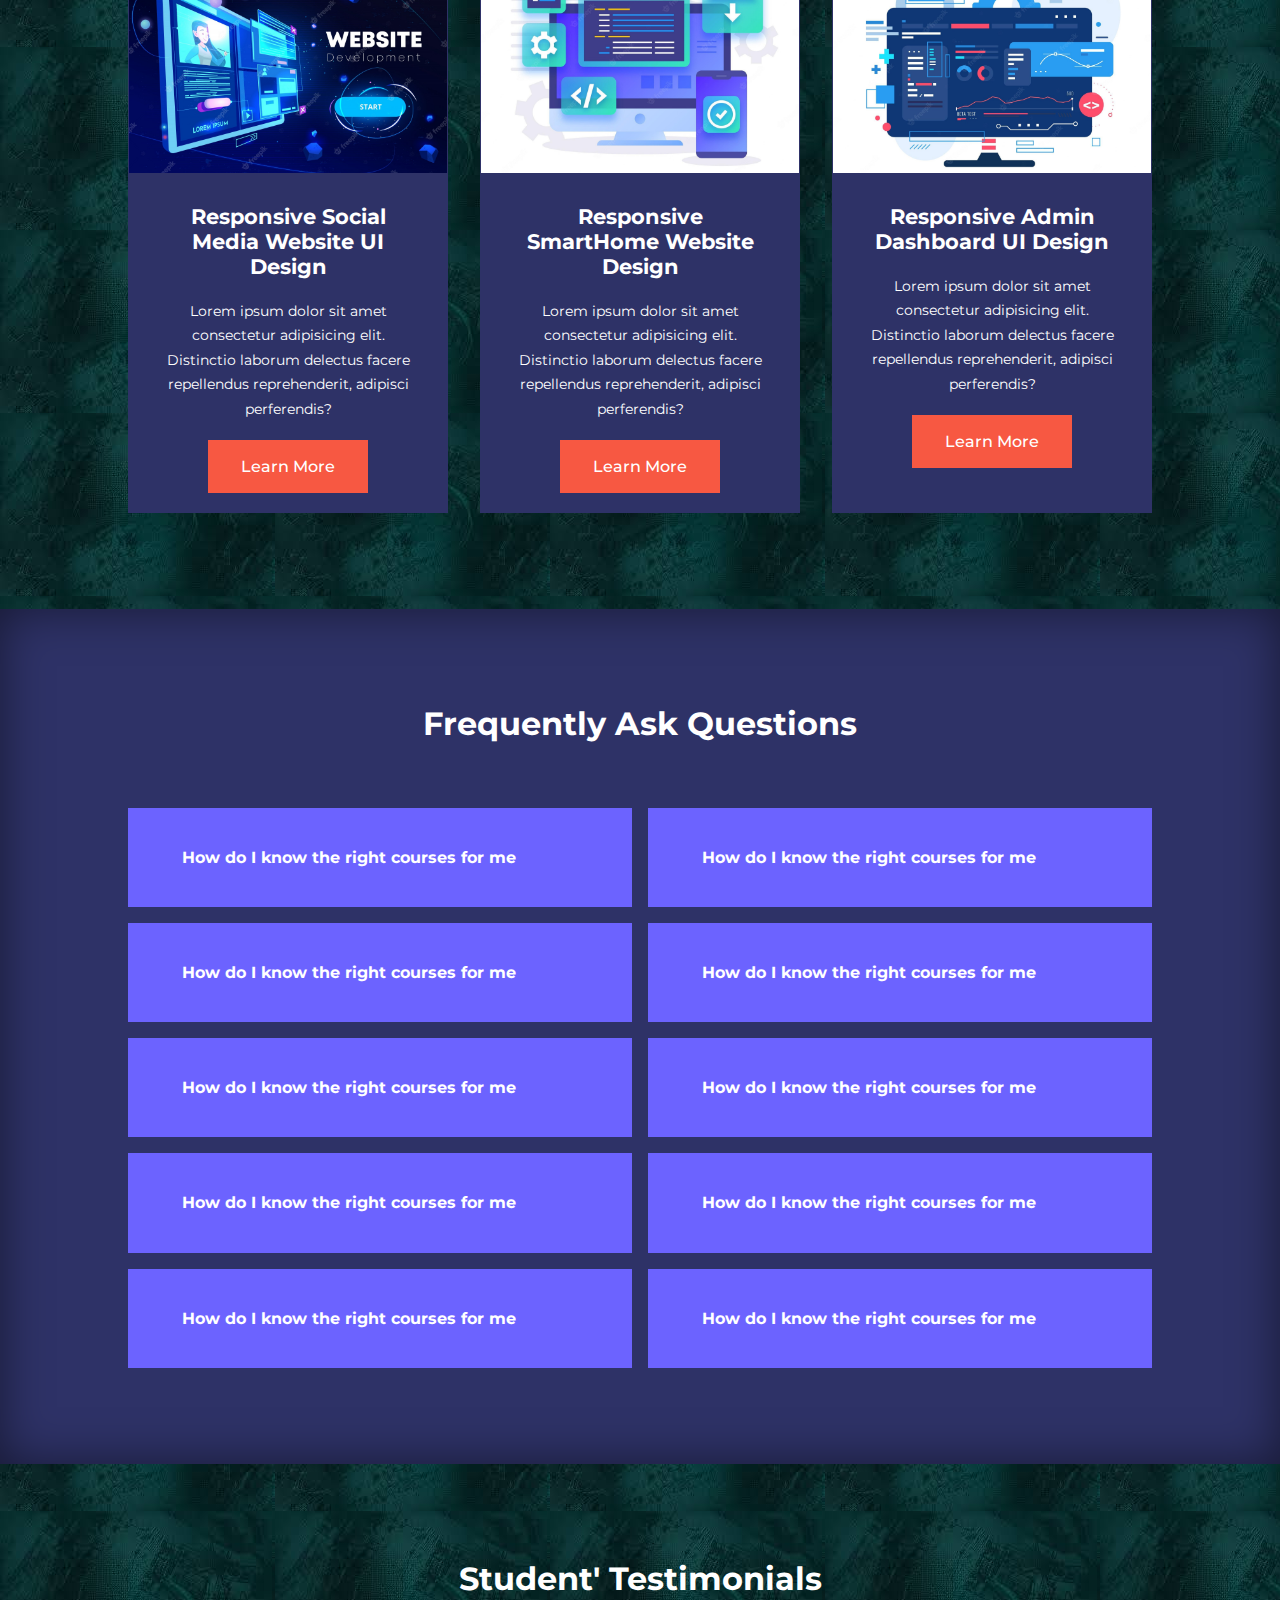
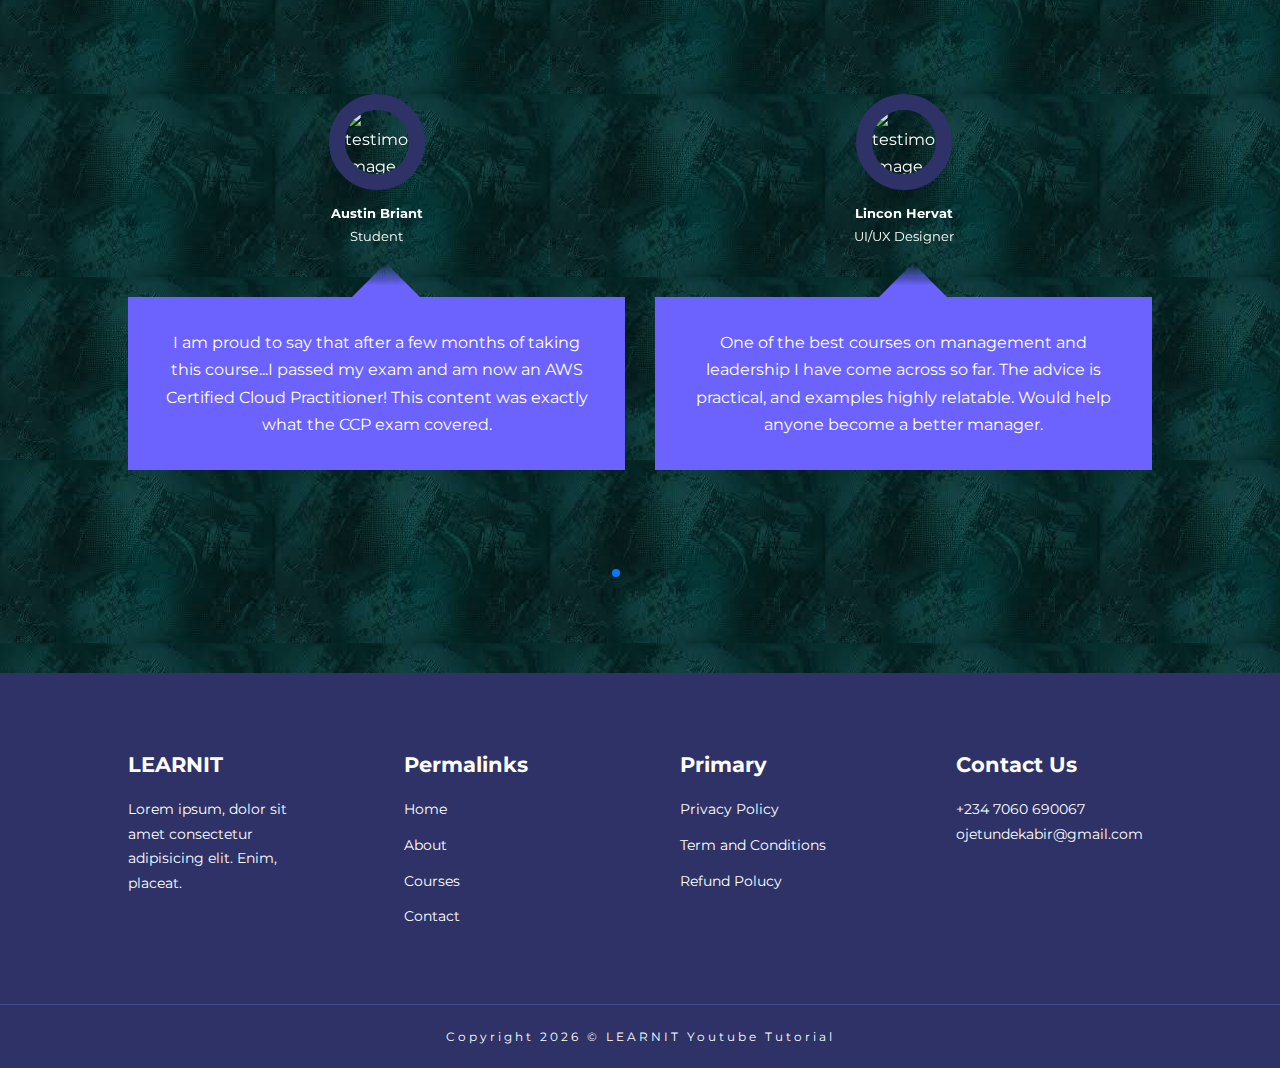
==== commit 2d27c2ee: "new update pushed" ====
--- a/index.html
+++ b/index.html
@@ -311,7 +311,7 @@
             <h4>Contact Us</h4> 
             <div>
                 <p>+234 7060 690067</p>
-                <p>sharkhan@gmail.com</p>
+                <p>ojetundekabir@gmail.com</p>
             </div>   
             <ul class="footer__socials">
                 <li><a href="#"><i class="uil uil-facebook"></i></a></li>
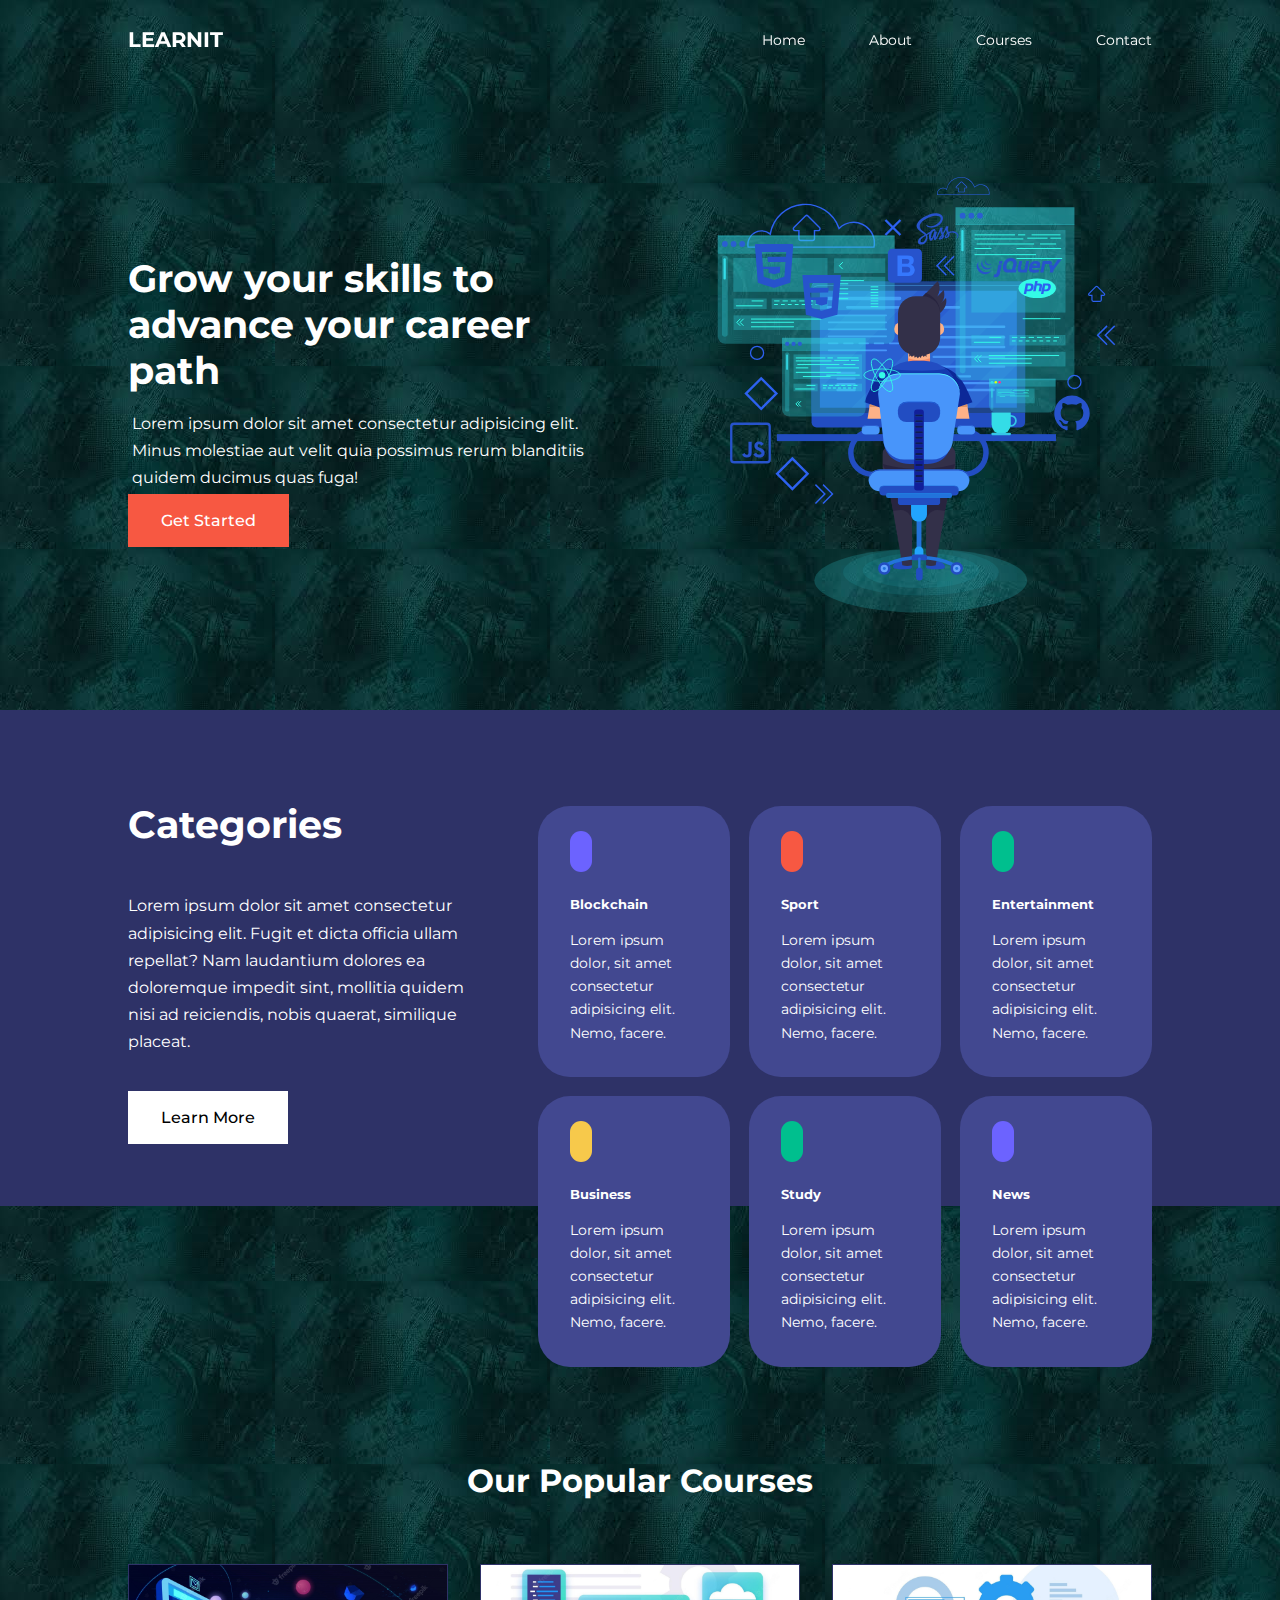
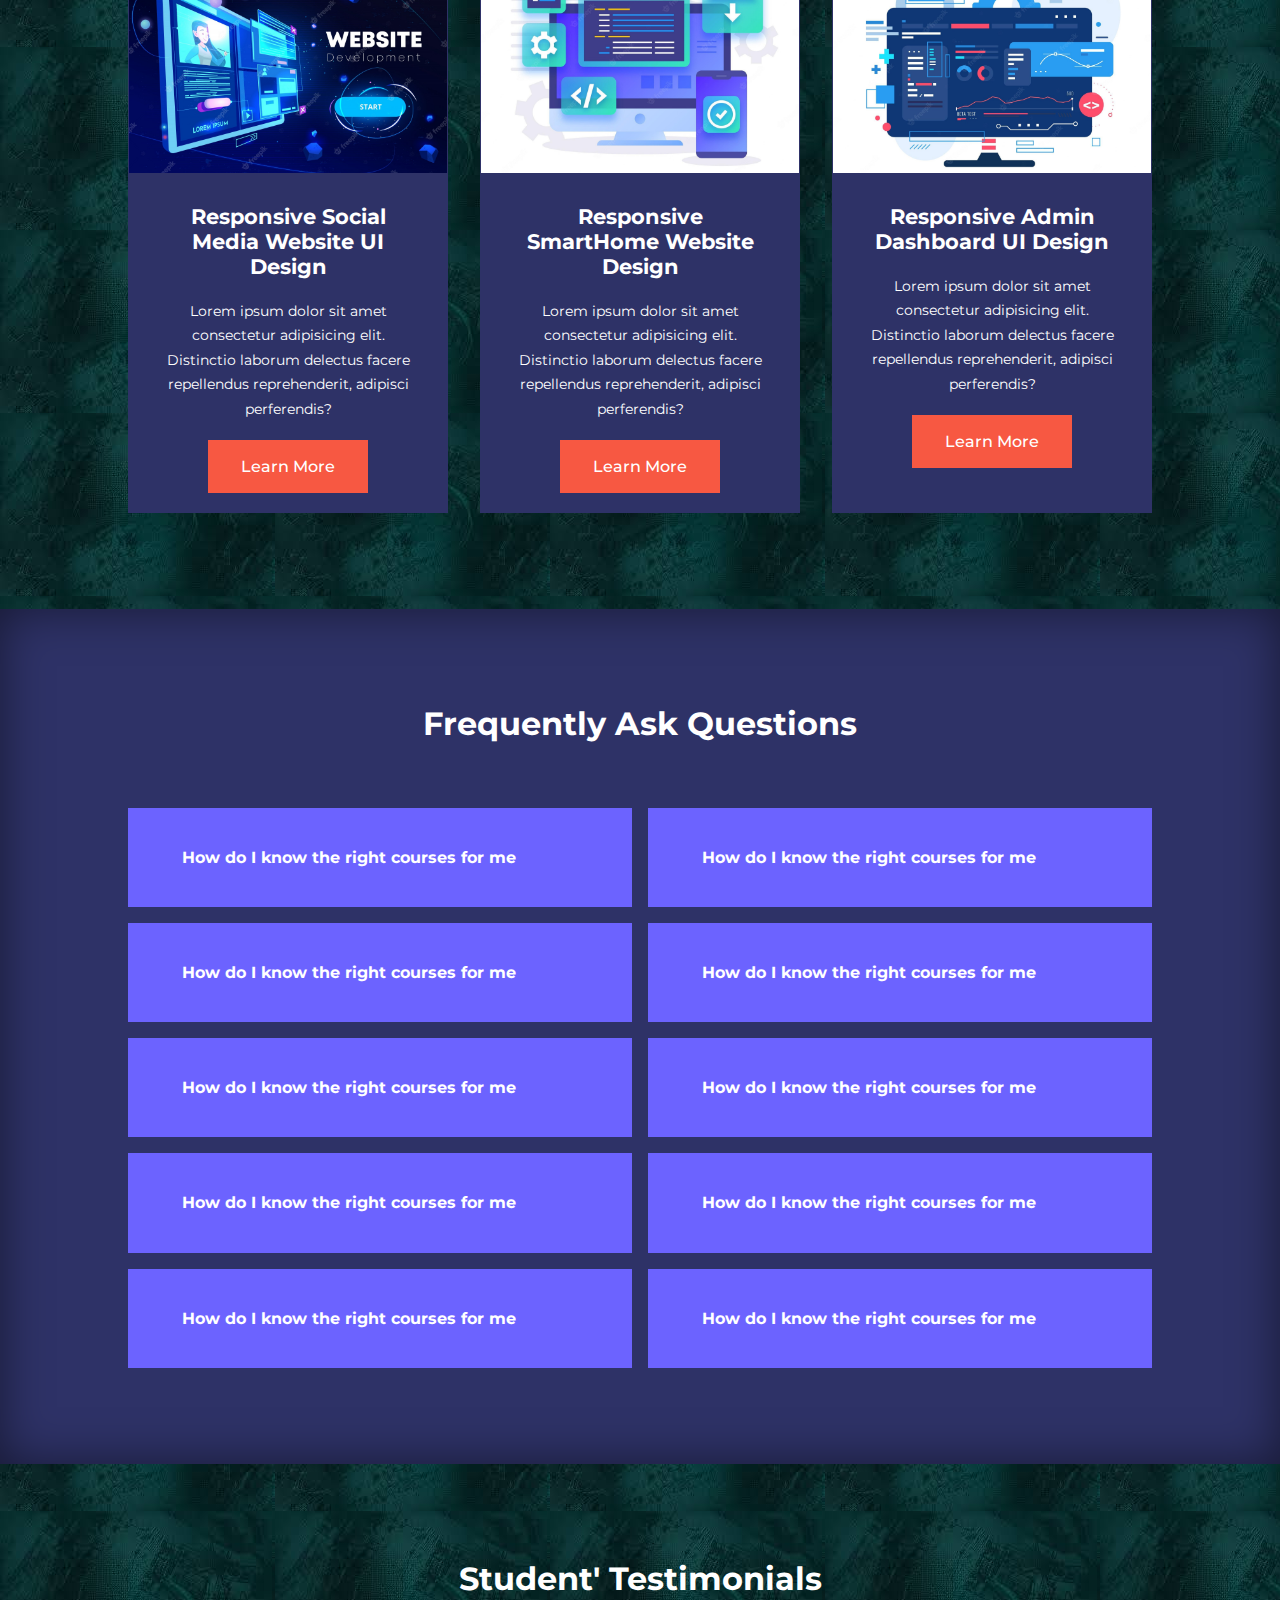
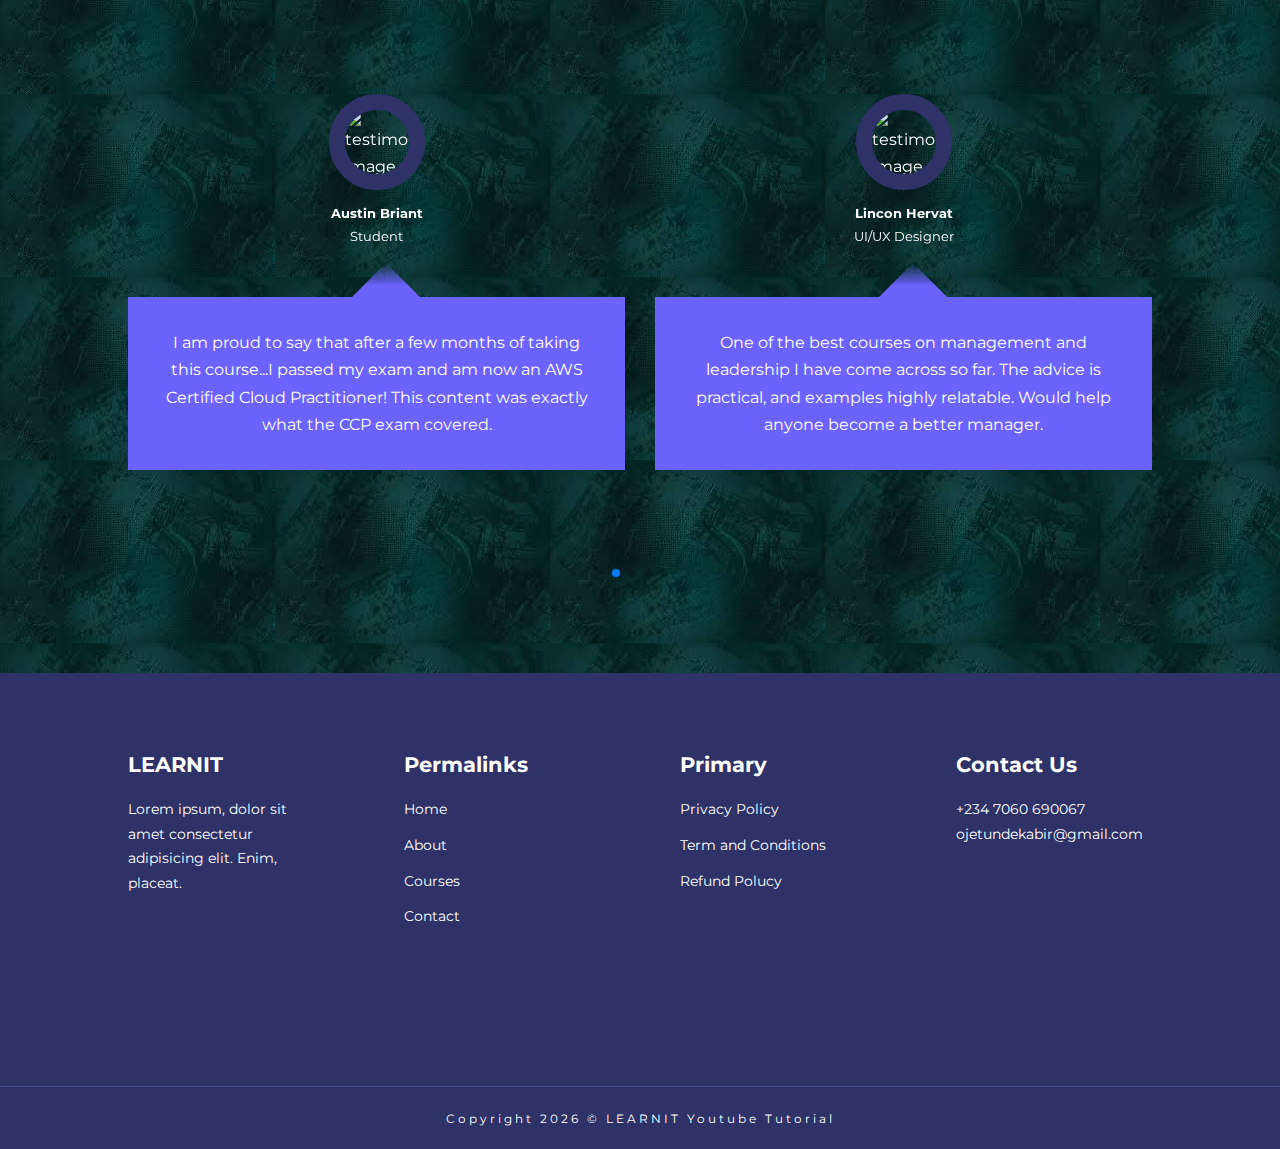
==== commit 8872bcf6: "new update pushed" ====
--- a/index.html
+++ b/index.html
@@ -314,14 +314,17 @@
                 <p>ojetundekabir@gmail.com</p>
             </div>   
             <ul class="footer__socials">
-                <li><a href="#"><i class="uil uil-facebook"></i></a></li>
-                <li><a href="#"><i class="uil uil-instagram-alt"></i></a></li>
-                <li><a href="#"><i class="uil uil-twitter"></i></a></li>                
+                <li><a href="https://www.facebook.com/Ojekab" target="_blank"><i class="uil uil-facebook"></i></a></li>
+                <li><a href="https://instagram.com/ojekab_foryou?utm_source=qr&igshid=MzNlNGNkZWQ4Mg==" target="_blank"><i class="uil uil-instagram-alt"></i></a></li>
+                <li><a href="https://twitter.com/OjetundeOlas?t=j7jg0ypMIPAAiC_TZzP4fw&s=09" target="_blank"><i class="uil uil-twitter"></i></a></li>                
                 <li><a href="#"><i class="uil uil-linkedin"></i></a></li>                
-            </ul>        
+            </ul>  
+               
         </div>   
             
     </div>
+    <a href="#" class="go_to_top">
+        <i class="uil uil-arrow-up"></i></a>  
     <div class="footer__copyright">
         <small>Copyright <span class="curr_year"></span> &copy; LEARNIT Youtube Tutorial</small>
     </div> 
--- a/style/index.css
+++ b/style/index.css
@@ -336,7 +336,19 @@
     border-top: 1px solid var(--color-bg2);
     letter-spacing: 3px;
 }
-
+.go_to_top{
+    position:relative;
+    bottom:0;
+    margin-left:90%; 
+    padding:0.5rem;
+    background: transparent;
+    border-radius: 50%;
+    font-size: 3rem;
+    transition: var(--transition);
+}
+.go_to_top:hover{
+    background: var(--color-primary);
+}
 
 
 
@@ -516,6 +528,20 @@
 .footer__socials{
     justify-content: center;
 }
+.go_to_top{
+    position:relative;
+    bottom:0;
+    margin-left:80%; 
+    padding:1rem;
+    background: transparent;
+    border-radius: 50%;
+    font-size: 2rem;
+    transition: var(--transition);
+}
+.go_to_top:hover{
+    background: var(--color-primary);
+}
+
 
 
   }  
